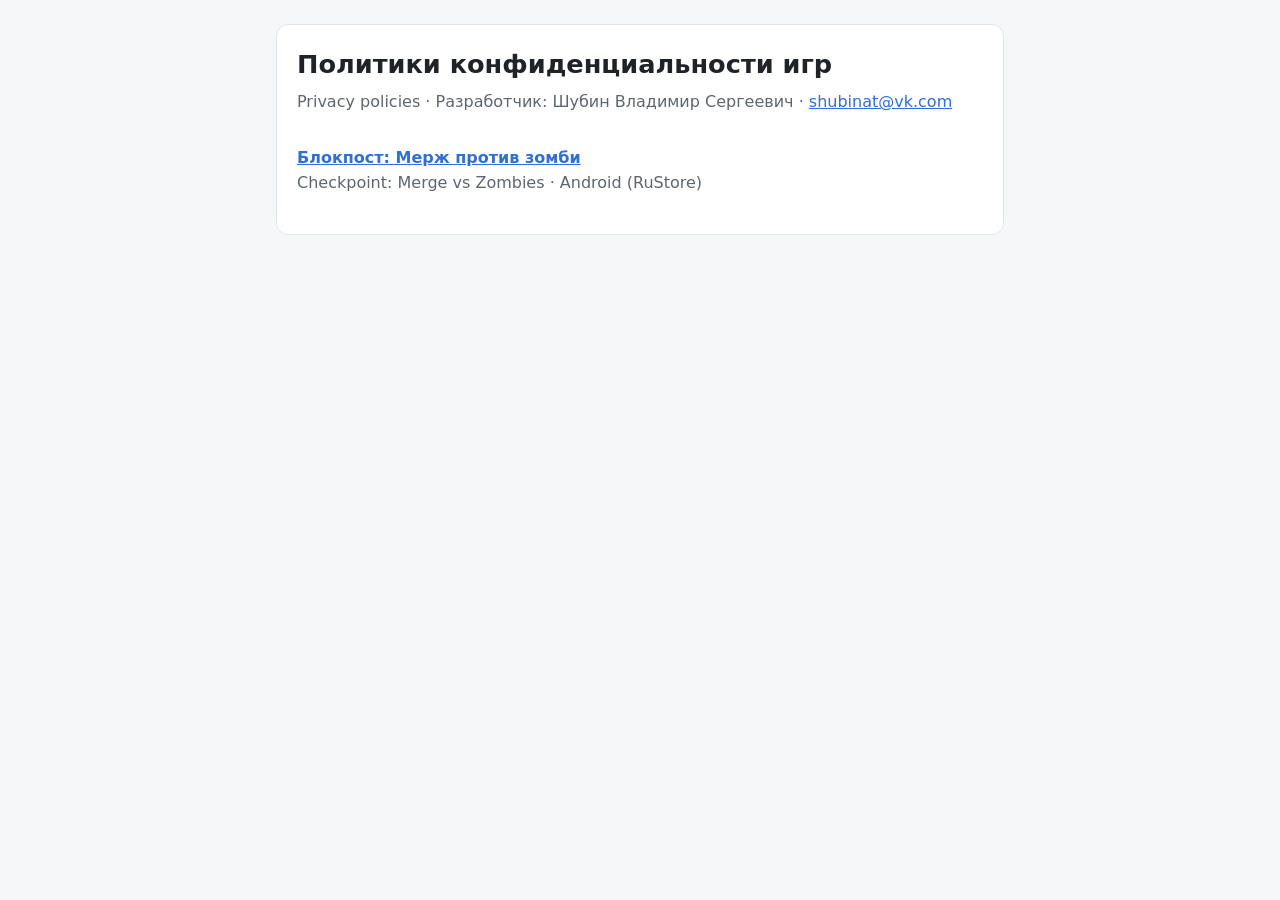
==== index.html @ 8efc7833 "Политика конфиденциальности: Блокпост: Мерж против зомби" ====
<!doctype html>
<html lang="ru">
<head>
  <meta charset="utf-8">
  <meta name="viewport" content="width=device-width, initial-scale=1">
  <title>Политики конфиденциальности игр</title>
  <meta name="description" content="Политики конфиденциальности игр Шубина Владимира Сергеевича / Privacy policies of games by Vladimir Shubin">
  <link rel="stylesheet" href="assets/style.css">
</head>
<body>
<main>
  <section class="card">
    <h1>Политики конфиденциальности игр</h1>
    <p class="meta">Privacy policies · Разработчик: Шубин Владимир Сергеевич · <a href="mailto:shubinat@vk.com">shubinat@vk.com</a></p>
    <!-- Новая игра: папка со своим index.html (образец — checkpoint-merge-vs-zombies/) и строка в этом списке -->
    <ul class="games">
      <li>
        <a class="title" href="checkpoint-merge-vs-zombies/">Блокпост: Мерж против зомби</a><br>
        <span class="meta">Checkpoint: Merge vs Zombies · Android (RuStore)</span>
      </li>
    </ul>
  </section>
</main>
</body>
</html>
---- assets/style.css ----
/* Общий стиль страниц политик: читабельно на телефоне, светлая и тёмная тема */
:root {
  --bg: #f6f7f9;
  --card: #ffffff;
  --text: #1f2328;
  --muted: #5d6670;
  --line: #e2e5e9;
  --accent: #2f6fd6;
}

@media (prefers-color-scheme: dark) {
  :root {
    --bg: #12151a;
    --card: #1a1f26;
    --text: #e6e8eb;
    --muted: #9aa3ad;
    --line: #2a313a;
    --accent: #6ea2ff;
  }
}

* { box-sizing: border-box; }

body {
  margin: 0;
  background: var(--bg);
  color: var(--text);
  font: 16px/1.6 system-ui, -apple-system, "Segoe UI", Roboto, Arial, sans-serif;
}

main {
  max-width: 760px;
  margin: 0 auto;
  padding: 24px 16px 48px;
}

.card {
  background: var(--card);
  border: 1px solid var(--line);
  border-radius: 12px;
  padding: 24px 20px;
  margin-bottom: 24px;
}

h1 { font-size: 1.6rem; line-height: 1.25; margin: 0 0 8px; }
h2 { font-size: 1.15rem; margin: 28px 0 8px; }
p, li { overflow-wrap: anywhere; }
ul { padding-left: 1.3em; }
a { color: var(--accent); }

.meta { color: var(--muted); margin: 0 0 16px; }

.lang {
  display: flex;
  gap: 8px;
  margin-bottom: 16px;
}

.lang a {
  padding: 6px 14px;
  border: 1px solid var(--line);
  border-radius: 999px;
  text-decoration: none;
  background: var(--card);
}

.games { list-style: none; padding: 0; margin: 0; }
.games li { padding: 14px 0; border-top: 1px solid var(--line); }
.games li:first-child { border-top: 0; }
.games .title { font-weight: 600; }

footer { color: var(--muted); font-size: 0.9rem; text-align: center; }
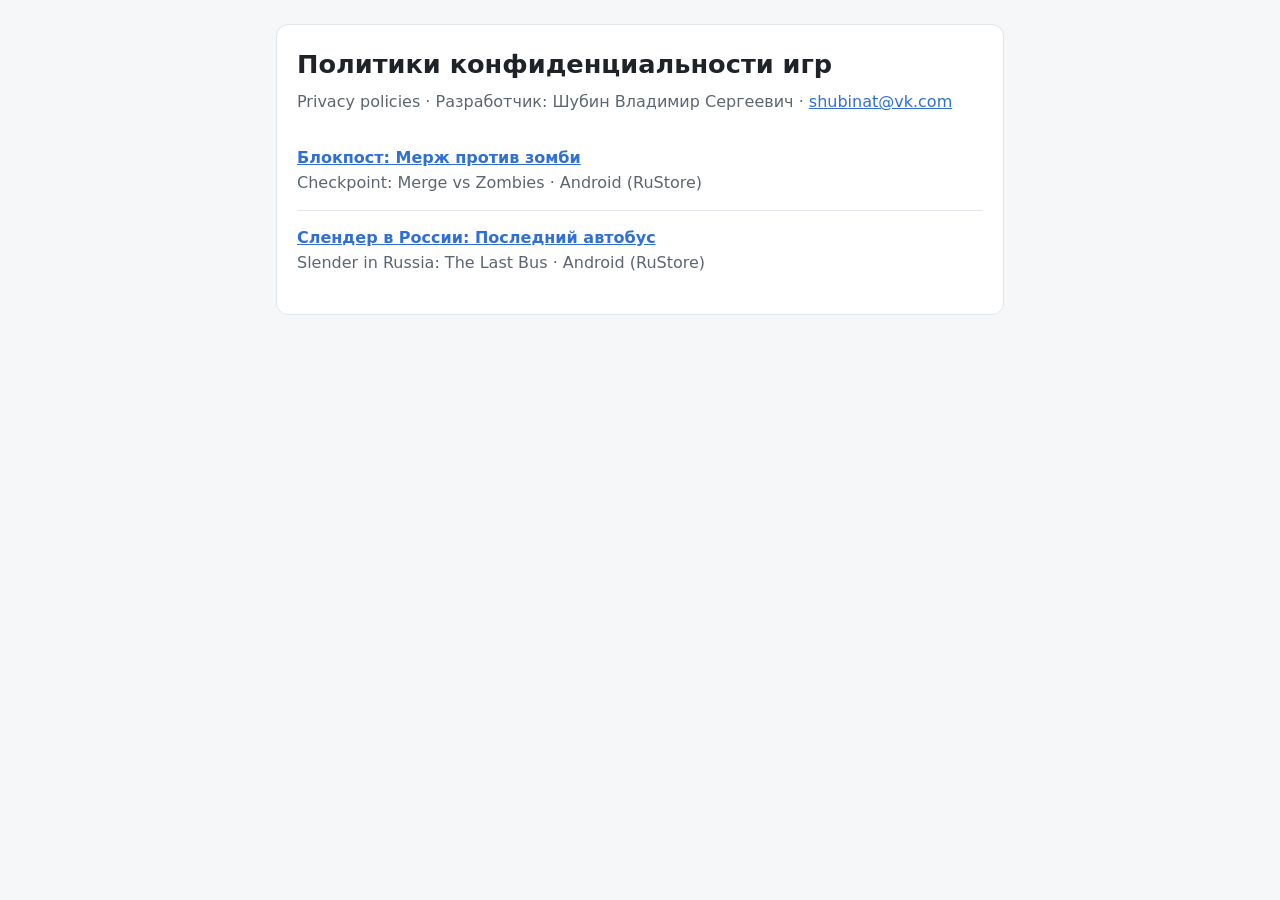
==== commit 5761f65e: "Add privacy policy for Slender in Russia: The Last Bus Co-Authored-By: Claude Opus 5.5 <noreply@anth" ====
--- a/index.html
+++ b/index.html
@@ -18,6 +18,10 @@
         <a class="title" href="checkpoint-merge-vs-zombies/">Блокпост: Мерж против зомби</a><br>
         <span class="meta">Checkpoint: Merge vs Zombies · Android (RuStore)</span>
       </li>
+      <li>
+        <a class="title" href="slender-last-bus/">Слендер в России: Последний автобус</a><br>
+        <span class="meta">Slender in Russia: The Last Bus · Android (RuStore)</span>
+      </li>
     </ul>
   </section>
 </main>
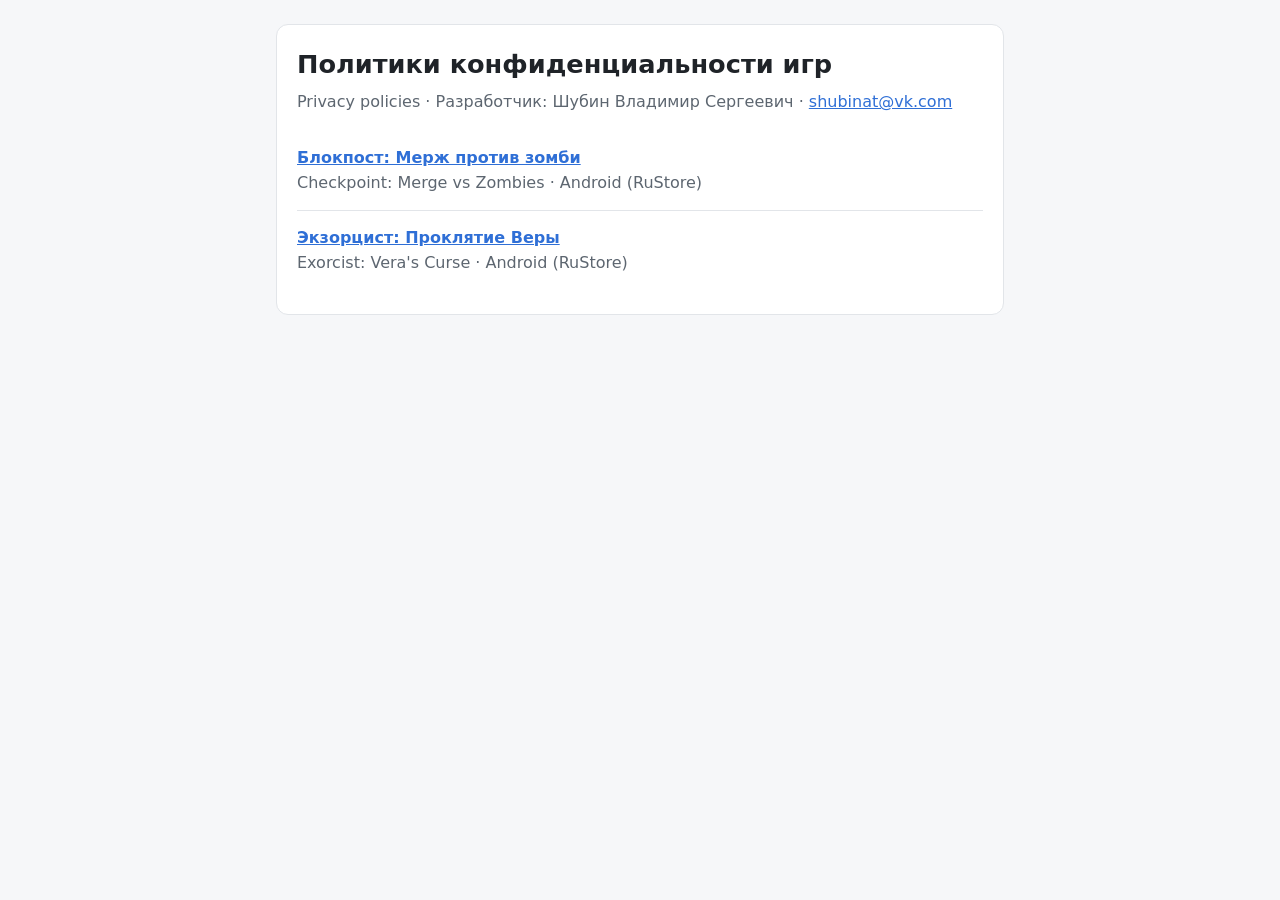
==== commit 71268218: "Политика игры переименована: «Экзорцист: Проклятие Веры» (exorcist-vera/) Co-Authored-By: Claude Opu" ====
--- a/index.html
+++ b/index.html
@@ -19,8 +19,8 @@
         <span class="meta">Checkpoint: Merge vs Zombies · Android (RuStore)</span>
       </li>
       <li>
-        <a class="title" href="slender-last-bus/">Слендер в России: Последний автобус</a><br>
-        <span class="meta">Slender in Russia: The Last Bus · Android (RuStore)</span>
+        <a class="title" href="exorcist-vera/">Экзорцист: Проклятие Веры</a><br>
+        <span class="meta">Exorcist: Vera's Curse · Android (RuStore)</span>
       </li>
     </ul>
   </section>
